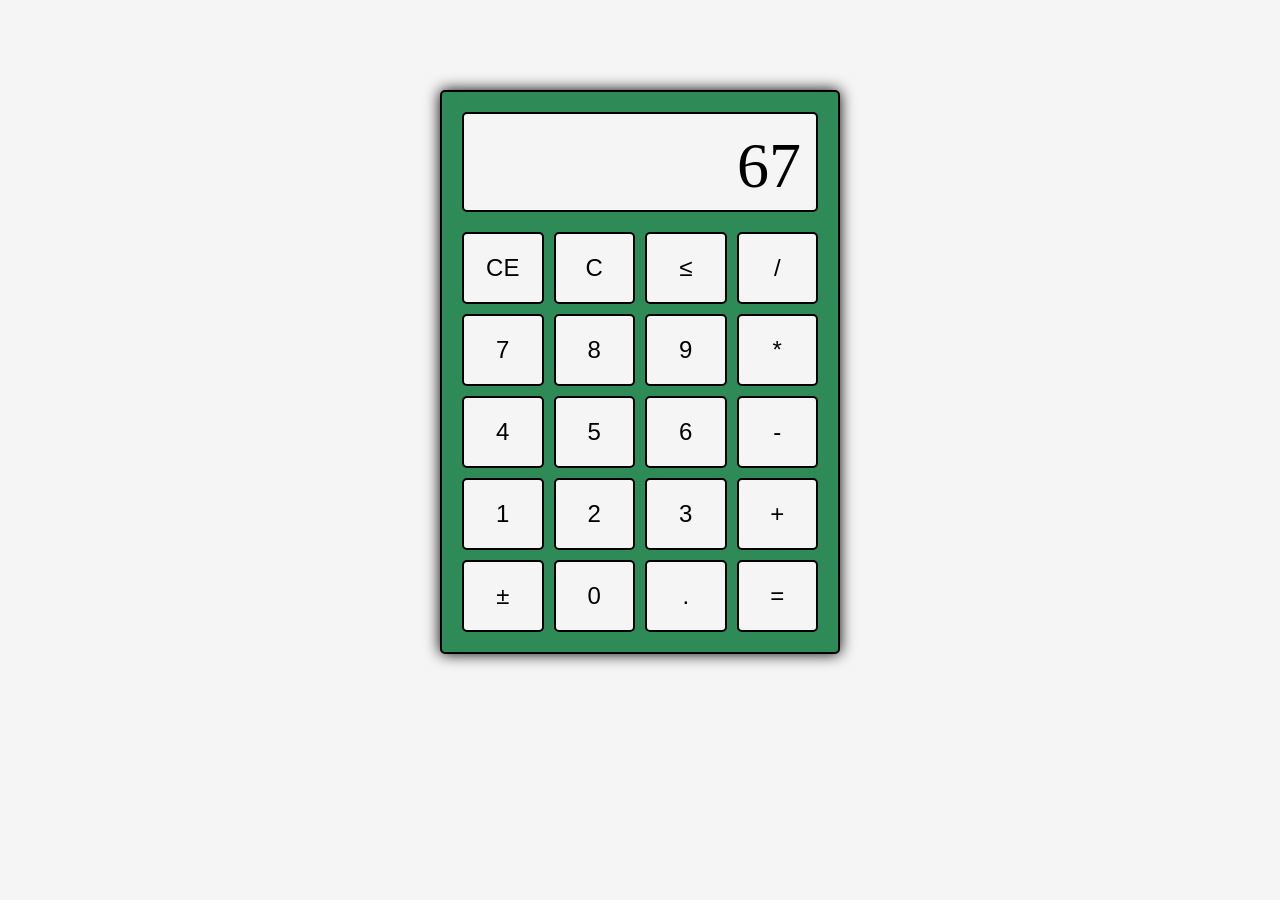
==== ppo1/index.html @ bde93f51 "Trabalho PPO1" ====
<!DOCTYPE html>
<html lang="pt-BR">
<head>
    <meta charset="UTF-8">
    <meta name="viewport" content="width=device-width, initial-scale=1.0">
    <title>Calculadora</title>
    <link rel="stylesheet" href="style.css">
</head>
<body>
    <div class="calculadora">
        <div class="tela-calculadora">67</div>
        <div class="botao-calculadora">
            <button id="limpar-tela">CE</button>
            <button id="limpar-calculo">C</button>
            <button id="backspace">&le;</button>
            <button id="operador-divisao">/</button>
            <button id="tecla-7">7</button>
            <button id="tecla-8">8</button>
            <button id="tecla-9">9</button>
            <button id="operador-multiplicacao">*</button>
            <button id="tecla-4">4</button>
            <button id="tecla-5">5</button>
            <button id="tecla-6">6</button>
            <button id="operador-subtracao">-</button>
            <button id="tecla-1">1</button>
            <button id="tecla-2">2</button>
            <button id="tecla-3">3</button>
            <button id="operador-adicao">+</button>
            <button id="inverter-sinal">&plusmn;</button>
            <button id="tecla-0">0</button>
            <button id="decimal">.</button>
            <button id="igual">=</button>
        </div>
    </div>
    <script src="script.js"></script>

</body>
</html>
---- ppo1/style.css ----
* {
    box-sizing: border-box;
}

html, body {
    margin: 0;
    padding: 0;
}

body {
    background-color: whitesmoke;
    padding: 90px 0;
}

.calculadora {
    width: 400px;
    margin: 0 auto;
    background-color: seagreen;
    padding: 20px;
    border-radius: 5px;
    box-shadow: 0 0 15px black;
    border: 2px solid black;
}

.tela-calculadora {
    display: flex;
    justify-content: flex-end;
    width: 100%;
    height: 100px;
    margin-bottom: 20px;
    padding: 15px;
    background-color: whitesmoke;
    color: black;
    font: normal 4rem serif;
    overflow: hidden;
    border-radius: 5px;
    border: 2px solid black;
}

.botao-calculadora {
    display: grid;
    grid-template-columns: 1fr 1fr 1fr 1fr;
    grid-gap: 10px;
}

.calculadora button {
    background-color: whitesmoke;
    color: black;
    padding: 20px;
    border-radius: 5px;
    font-size: 1.5rem;
    outline: none;
    cursor: pointer;
    border: 2px solid black;
}
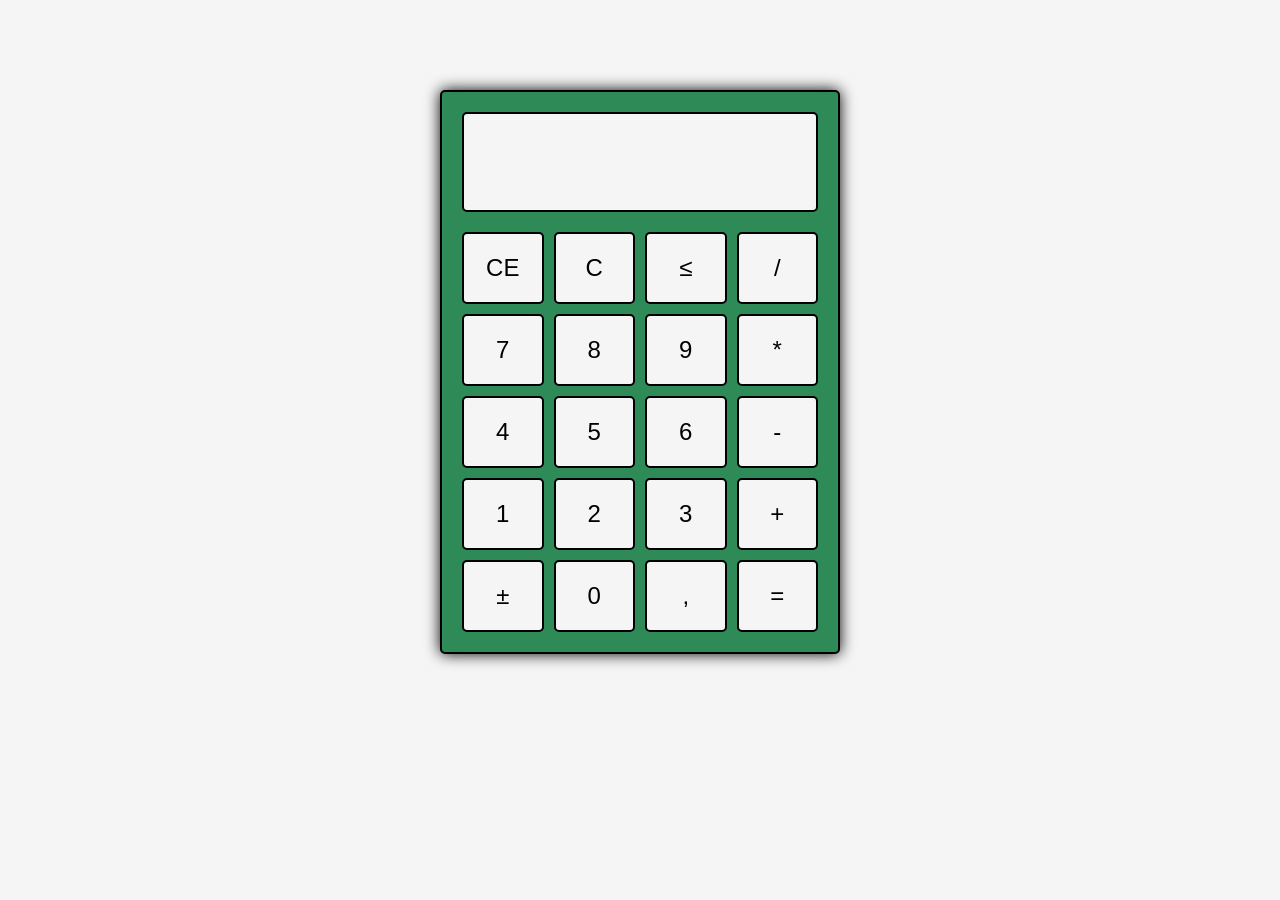
==== commit b6e21c3a: "Trabalho PPO1" ====
--- a/ppo1/index.html
+++ b/ppo1/index.html
@@ -8,7 +8,7 @@
 </head>
 <body>
     <div class="calculadora">
-        <div class="tela-calculadora">67</div>
+        <div id="display" class="tela-calculadora"></div>
         <div class="botao-calculadora">
             <button id="limpar-tela">CE</button>
             <button id="limpar-calculo">C</button>
@@ -28,7 +28,7 @@
             <button id="operador-adicao">+</button>
             <button id="inverter-sinal">&plusmn;</button>
             <button id="tecla-0">0</button>
-            <button id="decimal">.</button>
+            <button id="decimal">,</button>
             <button id="igual">=</button>
         </div>
     </div>
